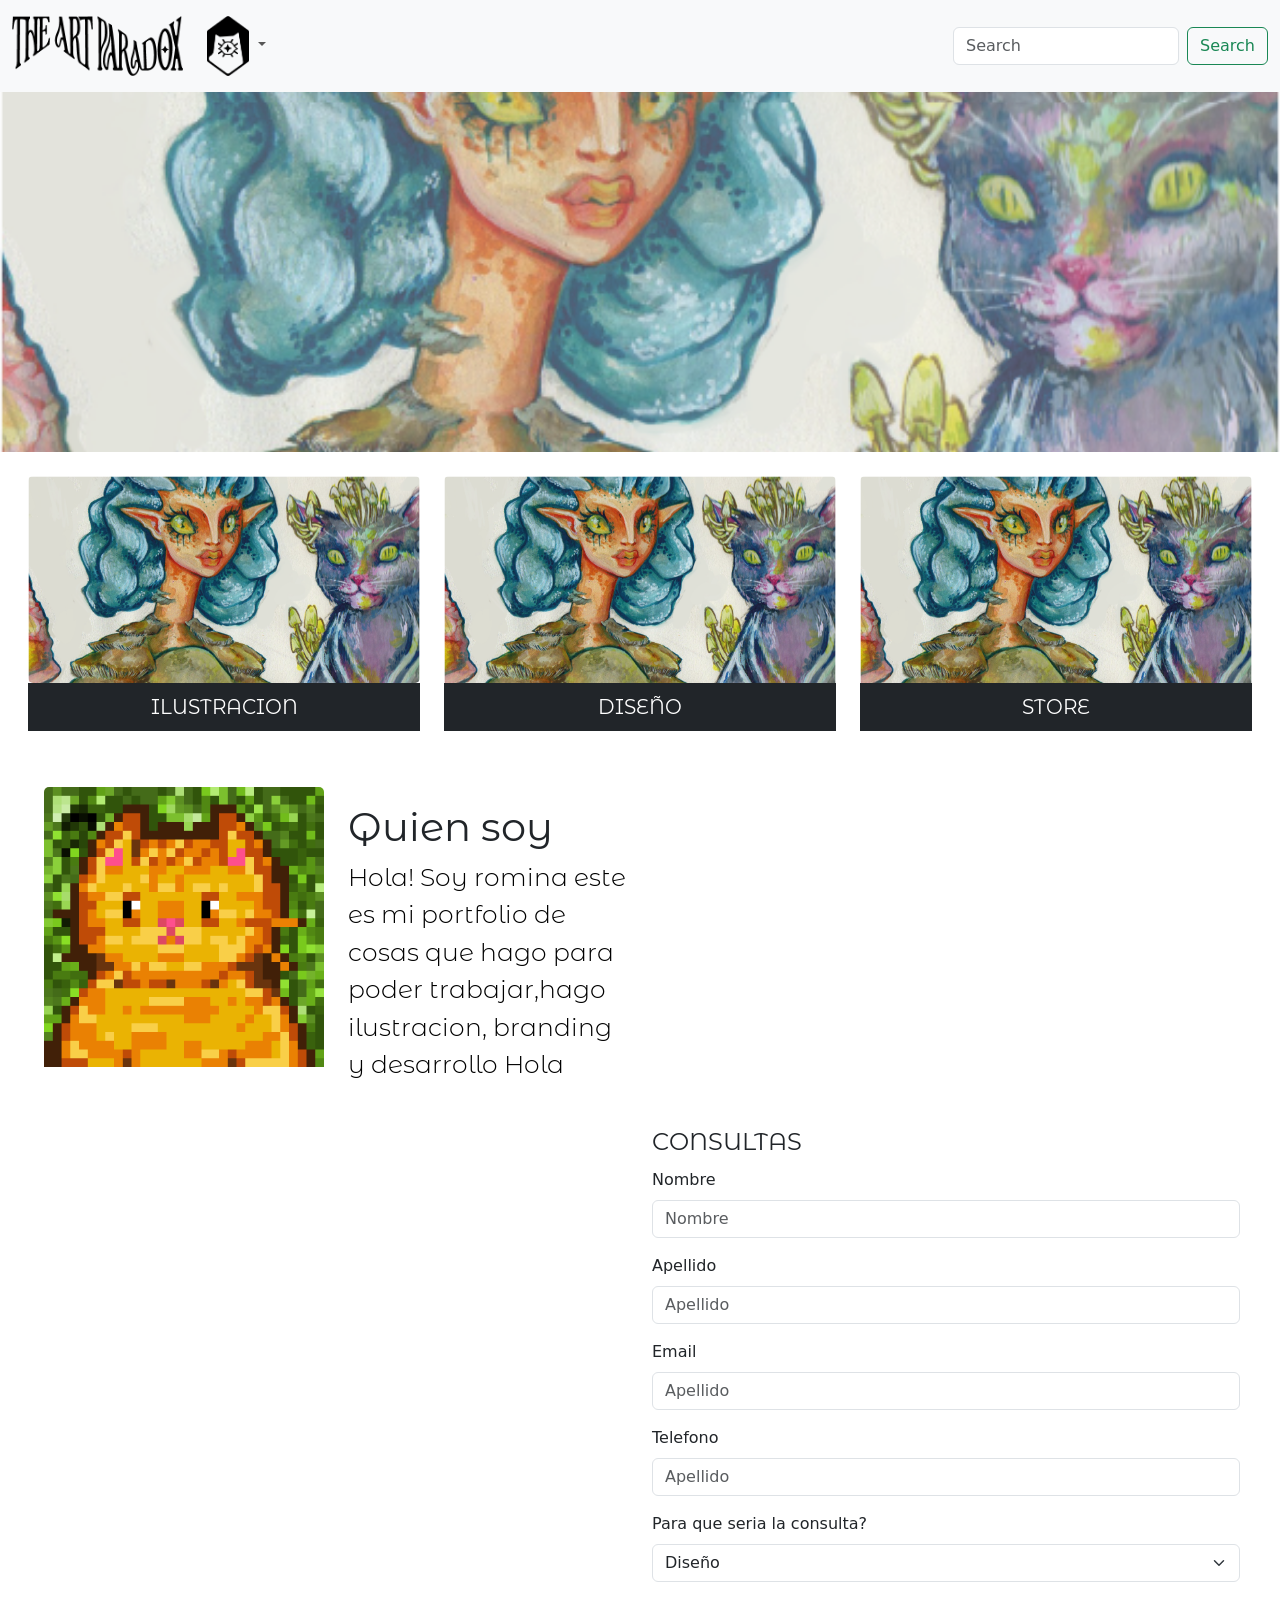
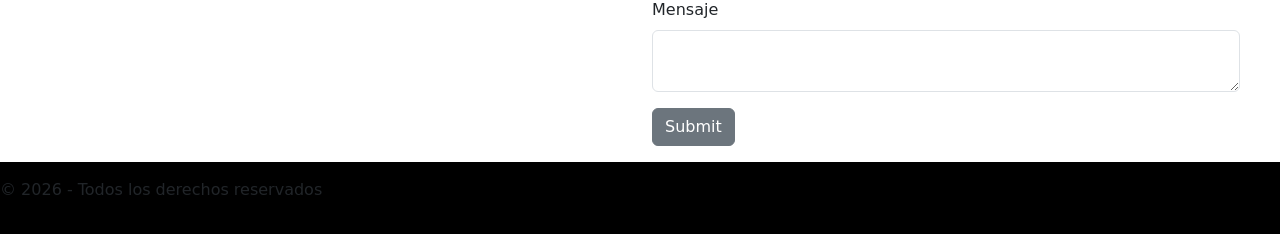
==== index.html @ 27f920c8 "proyecto icaro" ====
<!DOCTYPE html>
<html lang="en">

<head>
    <meta charset="UTF-8">
    <meta name="viewport" content="width=device-width, initial-scale=1.0">
    <title>The Art Paradox</title>
    <link href="https://cdn.jsdelivr.net/npm/bootstrap@5.3.8/dist/css/bootstrap.min.css" rel="stylesheet"
        integrity="sha384-sRIl4kxILFvY47J16cr9ZwB07vP4J8+LH7qKQnuqkuIAvNWLzeN8tE5YBujZqJLB" crossorigin="anonymous">
    <link rel="stylesheet" href="index.css">
    
</head>

<body>
    <nav class="navbar navbar-expand-lg bg-body-tertiary ">
        <div class="container-fluid ">
          <a class="navbar-brand" href="#">
          <img class=logo src="logotipo@2x.png" alt="logo"> 
          </a>
          <button class="navbar-toggler" type="button" data-bs-toggle="collapse" data-bs-target="#navbarSupportedContent" aria-controls="navbarSupportedContent" aria-expanded="false" aria-label="Toggle navigation">
            <span class="navbar-toggler-icon"></span>
          </button>
          <div class="collapse navbar-collapse" id="navbarSupportedContent">
            <ul class="navbar-nav me-auto mb-2 mb-lg-0">
             
              <li class="nav-item dropdown">
                <a class="nav-link dropdown-toggle" href="#" role="button" data-bs-toggle="dropdown" aria-expanded="false">
                 <img class="logo" src="logo@2x.png">
                </a>
                <ul class="dropdown-menu">
                  <li><a class="dropdown-item" href="#">Ilustración</a></li>
                  <li><a class="dropdown-item" href="#">Diseño</a></li>
                  <li><hr class="dropdown-divider"></li>
                  <li><a class="dropdown-item" href="#">Store</a></li>
                </ul>
              </li>
    
            </ul>
            <form class="d-flex" role="search">
              <input class="form-control me-2" type="search" placeholder="Search" aria-label="Search"/>
              <button class="btn btn-outline-success" type="submit">Search</button>
            </form>
          </div>
        </div>
      </nav>

      <header>

        
      </header>
      
<main>


<div class="banner d-flex justify-content-center align-items-center">
           
  <a href="#" class="boton btn rounded-0 btn-lg btn-light justify-content-center align-items-center opacity-25">
                       
                      </a>
                      
</div>
    

      
    
</div>
<div class="container-fluid">




   
    <div class="container-fluid pt-4 ps-3 pe-3 h-25 px-0 Mt-10">
        <div class="row d-flex ">
            
            
                <div class="col-4  d-flex justify-content-center align-items-center">
                    
                    <div class="card rounded-0 mb-4 border-0">
                    <img class="card-img" src="imagen.png" alt="Card image cap">
                   
                      <a href="#" class="btn rounded-0 btn-lg btn-dark  d-flex justify-content-center align-items-center">
                        <div class="tituloboton"> ILUSTRACION</div>
                      </a>
                    
                  </div>

                    
                      </div>
             
         


            <div class="col-4  d-flex justify-content-center align-items-center">
                 <div class="card  rounded-0 mb-4 border-0">
                    <img class="card-img-top" src="imagen.png" alt="Card image cap">
                   
                      <a href="#" class="btn rounded-0 btn-lg btn-dark  d-flex justify-content-center align-items-center">
                        <div class="tituloboton"> DISEÑO</div>
                      </a>
                    
                </div>
         
     
        </div>


        <div class="col-4  d-flex justify-content-center align-items-center">
                 <div class="card rounded-0  mb-4 border-0">
                <img class="card-img-top" src="imagen.png" alt="Card image cap">
                  <a href="#" class="btn rounded-0 btn-lg btn-dark d-flex justify-content-center align-items-center">
                    <div class="tituloboton"> STORE</div>
                  </a>

              </div>
     
 
             </div>


        </div>

   
       

<div class="container-fluid pt-4 ps-3 pe-3 h-25 px-0 Mt-10">

<div class="row">

    <div class="col-3  d-flex justify-content-center align-items-center">
        <div class="card  rounded-0 mb-4 border-0">
           <img class="card-img-top" src="New Piskel.gif" alt="Card image cap">
          
        </div>    
           
  </div>

    


        <div class="col-3 pt-4 align-items-center">
            <h1 class="tituloboton">
                 Quien soy
            </h1>
                        <p class="text">
                        Hola! Soy romina este es mi portfolio de cosas que hago para poder
                        trabajar,hago ilustracion, branding y desarrollo Hola

                    </p>
        </div>

     
        <div class="col 6">
            <h1>
                    
            </h1>

        </div>

        

</div>

</div>


<div class="container-fluid">
    <div class="row">


        
        <div class="col-6">
            <h1>
                    
            </h1>
    
        </div>

    <div class="col-6 pt-4 justify-content-end">
   
        <form>
        <fieldset>
          <legend class="tituloboton"> CONSULTAS</legend>
          <div class="mb-3">
            <label for="TextInput" class="form-label">Nombre</label>
            <input type="text" id="TextInput" class="form-control" placeholder="Nombre">
          </div>
          <div class="mb-3">


        <div class="mb-3">
                <label for="TextInput" class="form-label">Apellido</label>
                <input type="text" id="TextInput" class="form-control" placeholder="Apellido">
              </div>

        <div class="mb-3">
                <label for="TextInput" class="form-label">Email</label>
                <input type="text" id="TextInput" class="form-control" placeholder="Apellido">
              </div>

        <div class="mb-3">
                <label for="TextInput" class="form-label">Telefono</label>
                <input type="text" id="TextInput" class="form-control" placeholder="Apellido">
              </div>
        
   
     <div class="mb-3">
          <label for="Select" class="form-label">Para que seria la consulta?</label>
         <select id="Select" class="form-select">
              <option>Diseño</option>
              <option>Ilustración</option>
              <option>Store</option>
            </select>
          </div>
          <div class="mb-3">
            <label for="TextInput" class="form-label">Mensaje</label>
            <div class="input-group">
                <textarea class="form-control" aria-label="With textarea"></textarea>
              </div>
          </div>
          <button type="submit" class="btn btn-secondary">Submit</button>
        </fieldset>
      </form>
    </div>

</div>
</div>




    </main>
    
    
    <footer class="bg-dark py-3 col-12">
        <p class="">  © 2026 - Todos los derechos reservados</p>
    
    </footer>
    <!--los scripts siempre se colocan al final de la pagina
    por que si algo falla impide que no se trabe la pagina-->
    <script src="https://cdn.jsdelivr.net/npm/bootstrap@5.3.8/dist/js/bootstrap.bundle.min.js" integrity="sha384-FKyoEForCGlyvwx9Hj09JcYn3nv7wiPVlz7YYwJrWVcXK/BmnVDxM+D2scQbITxI" crossorigin="anonymous"></script>
    <script src="index.js" ></script>
</body>
    
    
    </html>
---- index.css ----
@import url('https://fonts.googleapis.com/css2?family=Montserrat+Alternates:ital,wght@0,100;0,200;0,300;0,400;0,500;0,600;0,700;0,800;0,900;1,100;1,200;1,300;1,400;1,500;1,600;1,700;1,800;1,900&display=swap');




.boton{
    background-size: cover;
    background-repeat: no-repeat;
    height: 40vh;
    width: 100%;
    z-index: 3; 
}




.banner{
    background-image: url(imagen.png);
    background-position: center;
    background-size: cover;
    background-repeat: no-repeat;
    height: 40vh;
    width: 100%;
    z-index: 0;
}
.bg-dark{
	background-color: #000000
	!important;
}

.tituloboton{
        font-family: "Montserrat Alternates", sans-serif;
        font-weight: 400;
        font-style: normal;
        z-index: 1;
        !important
}

.text{
    color: var(--Titulares, #000000);
    font-family: "Montserrat Alternates", sans-serif;
    font-weight: 300;
    font-style: normal;
    font-size: 25px
    !important
    }
   

    .imgtr{
        padding-top: 100px;
        padding-bottom: 100px;
        }
        

.logo{
    height: 60px;
}


.container{
    padding-top: 100px;
        padding-bottom: 100px;
}


.bg-warning{
    background-image: url(Recurso.png);
    background-size: cover;
}


/*ANIMACION DE PARTE DE ARRIBA*/
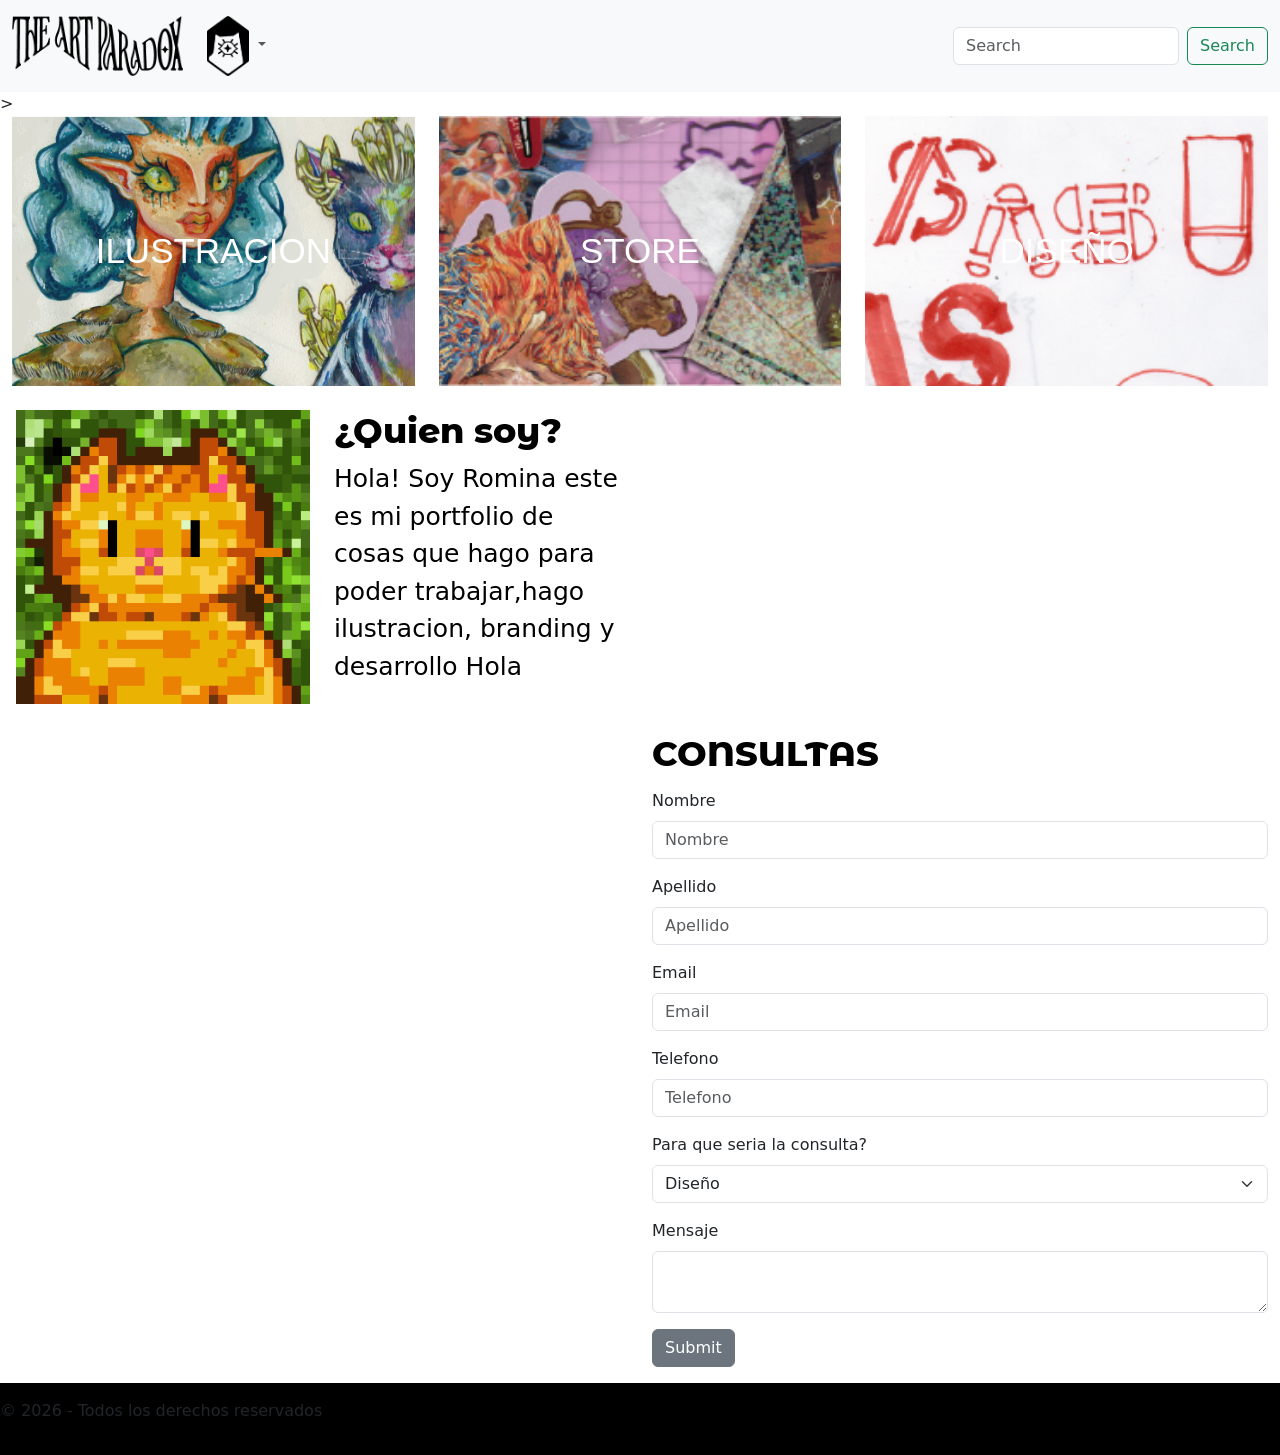
==== commit dd5a1371: "cambios en el archivo cambios en los media quaries" ====
--- a/index.html
+++ b/index.html
@@ -29,9 +29,12 @@
                 </a>
                 <ul class="dropdown-menu">
                   <li><a class="dropdown-item" href="#">Ilustración</a></li>
+                   <li><hr class="dropdown-divider"></li>
                   <li><a class="dropdown-item" href="#">Diseño</a></li>
-                  <li><hr class="dropdown-divider"></li>
+                    <li><hr class="dropdown-divider"></li>
                   <li><a class="dropdown-item" href="#">Store</a></li>
+                    <li><hr class="dropdown-divider"></li>
+                  <li><a class="dropdown-item" href="contacto.html" >Contacto</a></li>
                 </ul>
               </li>
     
@@ -52,38 +55,28 @@
 <main>
 
 
-<div class="banner d-flex justify-content-center align-items-center">
-           
-  <a href="#" class="boton btn rounded-0 btn-lg btn-light justify-content-center align-items-center opacity-25">
-                       
-                      </a>
-                      
-</div>
+
     
 
       
     
-</div>
-<div class="container-fluid">
-
-
-
-
-   
-    <div class="container-fluid pt-4 ps-3 pe-3 h-25 px-0 Mt-10">
+>
+
+
+
+
+   
+    <div class="container-fluid  Mt-10">
         <div class="row d-flex ">
             
             
-                <div class="col-4  d-flex justify-content-center align-items-center">
-                    
-                    <div class="card rounded-0 mb-4 border-0">
-                    <img class="card-img" src="imagen.png" alt="Card image cap">
-                   
-                      <a href="#" class="btn rounded-0 btn-lg btn-dark  d-flex justify-content-center align-items-center">
-                        <div class="tituloboton"> ILUSTRACION</div>
+                <div class="col-md-4   justify-content-center align-items-center">
+                    
+                   <div class="banner d-flex justify-content-center align-items-center">   
+  <a href="contenido.html" class="tituloboton2 btn rounded-0 btn-lg  d-flex justify-content-center align-items-center">
+                   ILUSTRACION
                       </a>
-                    
-                  </div>
+</div>
 
                     
                       </div>
@@ -91,28 +84,28 @@
          
 
 
-            <div class="col-4  d-flex justify-content-center align-items-center">
-                 <div class="card  rounded-0 mb-4 border-0">
-                    <img class="card-img-top" src="imagen.png" alt="Card image cap">
-                   
-                      <a href="#" class="btn rounded-0 btn-lg btn-dark  d-flex justify-content-center align-items-center">
-                        <div class="tituloboton"> DISEÑO</div>
+              <div class="col-md-4   justify-content-center align-items-center">
+                    
+                   <div class="banner2 d-flex justify-content-center align-items-center">   
+  <a href="contenido.html" class="tituloboton2 btn rounded-0 btn-lg  d-flex justify-content-center align-items-center">
+                   STORE
                       </a>
-                    
-                </div>
-         
-     
-        </div>
-
-
-        <div class="col-4  d-flex justify-content-center align-items-center">
-                 <div class="card rounded-0  mb-4 border-0">
-                <img class="card-img-top" src="imagen.png" alt="Card image cap">
-                  <a href="#" class="btn rounded-0 btn-lg btn-dark d-flex justify-content-center align-items-center">
-                    <div class="tituloboton"> STORE</div>
-                  </a>
-
-              </div>
+</div>
+
+                    
+                      </div>
+
+
+          <div class="col-md-4  justify-content-center align-items-center">
+                    
+                   <div class="banner3 d-flex justify-content-center align-items-center">   
+  <a href="contenido.html" class="tituloboton2 btn rounded-0 btn-lg  d-flex justify-content-center align-items-center">
+                   DISEÑO
+                      </a>
+</div>
+
+                    
+                      </div>
      
  
              </div>
@@ -127,33 +120,29 @@
 
 <div class="row">
 
-    <div class="col-3  d-flex justify-content-center align-items-center">
-        <div class="card  rounded-0 mb-4 border-0">
-           <img class="card-img-top" src="New Piskel.gif" alt="Card image cap">
-          
+    <div class="col-md-3   justify-content-center align-items-center  d-flex justify-content-center border-5 align-items-center">
+           <img class="card-img-top" src="New Piskel.gif">
         </div>    
            
-  </div>
-
-    
-
-
-        <div class="col-3 pt-4 align-items-center">
-            <h1 class="tituloboton">
-                 Quien soy
+  
+
+    
+
+
+        <div class="col-md-3   justify-content-center align-items-center pt-6 align-items-center">
+            <h1 class="titulos">
+                 ¿Quien soy?
             </h1>
                         <p class="text">
-                        Hola! Soy romina este es mi portfolio de cosas que hago para poder
+                        Hola! Soy Romina este es mi portfolio de cosas que hago para poder
                         trabajar,hago ilustracion, branding y desarrollo Hola
 
                     </p>
         </div>
 
      
-        <div class="col 6">
-            <h1>
-                    
-            </h1>
+        <div class="col-md-6">
+        <side>
 
         </div>
 
@@ -169,18 +158,18 @@
 
 
         
-        <div class="col-6">
+        <div class="col-md-6">
             <h1>
-                    
+                 <section class="gordito"></section>   
             </h1>
     
         </div>
 
-    <div class="col-6 pt-4 justify-content-end">
+    <div class="col-md-6 pt-4 justify-content-end">
    
         <form>
         <fieldset>
-          <legend class="tituloboton"> CONSULTAS</legend>
+          <legend class="titulos"> CONSULTAS</legend>
           <div class="mb-3">
             <label for="TextInput" class="form-label">Nombre</label>
             <input type="text" id="TextInput" class="form-control" placeholder="Nombre">
@@ -195,12 +184,12 @@
 
         <div class="mb-3">
                 <label for="TextInput" class="form-label">Email</label>
-                <input type="text" id="TextInput" class="form-control" placeholder="Apellido">
+                <input type="text" id="TextInput" class="form-control" placeholder="Email">
               </div>
 
         <div class="mb-3">
                 <label for="TextInput" class="form-label">Telefono</label>
-                <input type="text" id="TextInput" class="form-control" placeholder="Apellido">
+                <input type="text" id="TextInput" class="form-control" placeholder="Telefono">
               </div>
         
    
@@ -232,7 +221,7 @@
     </main>
     
     
-    <footer class="bg-dark py-3 col-12">
+    <footer class="bg-dark py-3 col-md-12 align-items-center">
         <p class="">  © 2026 - Todos los derechos reservados</p>
     
     </footer>
--- a/index.css
+++ b/index.css
@@ -2,43 +2,87 @@
 
 
 
-
-.boton{
-    background-size: cover;
-    background-repeat: no-repeat;
-    height: 40vh;
-    width: 100%;
-    z-index: 3; 
+/*bannerdearriba*/
+.banner {
+  transition: box-shadow 0.3s ease-in-out; /* Smooth transition */
 }
 
-
-
+.banner:hover {
+  box-shadow: 0 4px 8px rgb(51, 3, 182); /* Shadow effect on hover */
+}
 
 .banner{
     background-image: url(imagen.png);
     background-position: center;
     background-size: cover;
     background-repeat: no-repeat;
-    height: 40vh;
+    height: 30vh;
     width: 100%;
     z-index: 0;
 }
+
+.banner2 {
+  transition: box-shadow 0.3s ease-in-out; /* Smooth transition */
+}
+
+.banner2:hover {
+  box-shadow:  0 4px 8px rgb(51, 3, 182); /* Shadow effect on hover */
+}
+.banner2{
+    background-image: url(IMAGEN2.png);
+    background-position: center;
+    background-size: cover;
+    background-repeat: no-repeat;
+    height: 30vh;
+    width: 100%;
+    z-index: 0;
+}
+
+.banner3 {
+  transition: box-shadow 0.3s ease-in-out; /* Smooth transition */
+}
+
+.banner3:hover {
+  box-shadow:  0 4px 8px rgb(51, 3, 182); /* Shadow effect on hover */
+}
+.banner3{
+    background-image: url(Imagen3.png);
+    background-position: center;
+    background-size: cover;
+    background-repeat: no-repeat;
+    height: 30vh;
+    width: 100%;
+    z-index: 0;
+}
+
+/*bannerdearriba*/
+
+
+/*partes oscuras de la pagina*/
 .bg-dark{
 	background-color: #000000
 	!important;
 }
 
-.tituloboton{
+/*tipografias*/
+.titulos{
         font-family: "Montserrat Alternates", sans-serif;
-        font-weight: 400;
+        font-weight: 800;
+        color:rgb(0, 0, 0);
         font-style: normal;
-        z-index: 1;
-        !important
+        font-size: 35px;
+}
+
+.tituloboton2{
+        color: #ffffff;
+    font-family: "Montserrat Alternates", sans-serif;
+    font-weight: 500;
+    font-style: normal;
+    font-size: 35px;
 }
 
 .text{
     color: var(--Titulares, #000000);
-    font-family: "Montserrat Alternates", sans-serif;
     font-weight: 300;
     font-style: normal;
     font-size: 25px
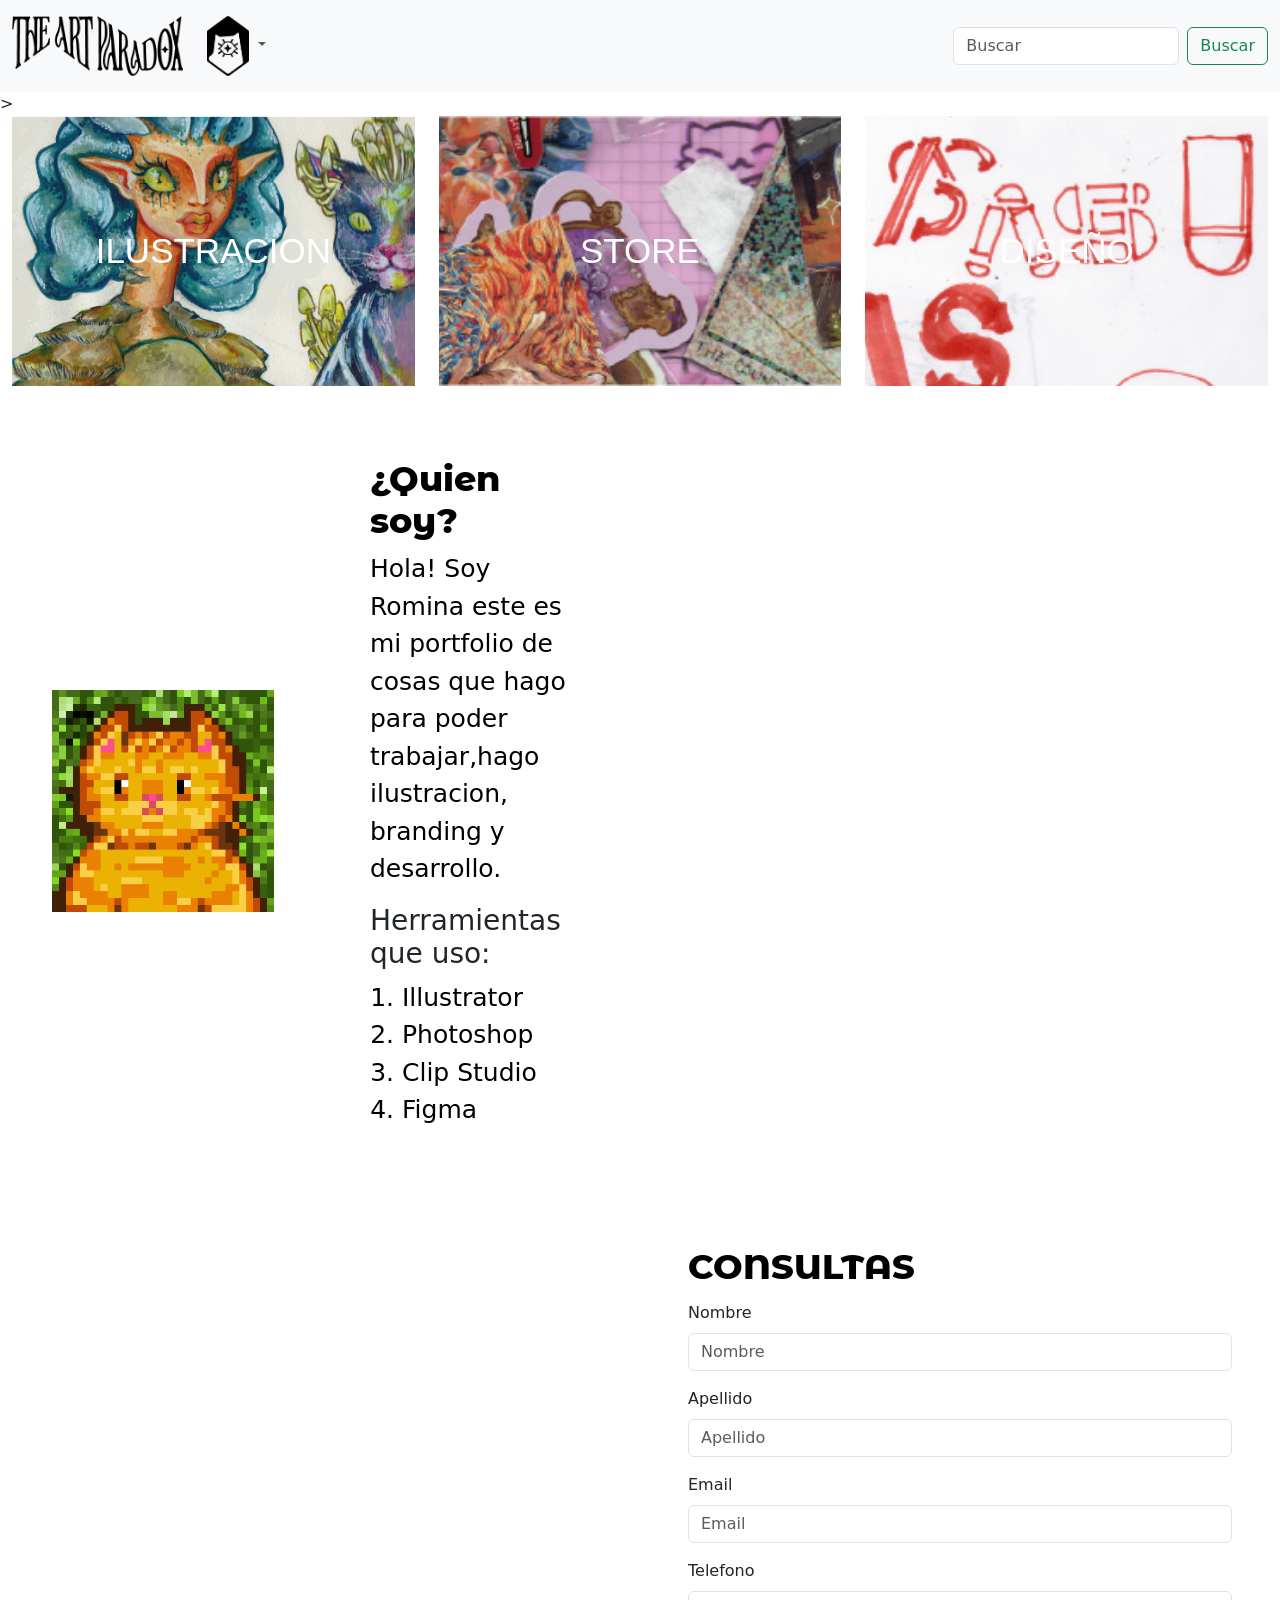
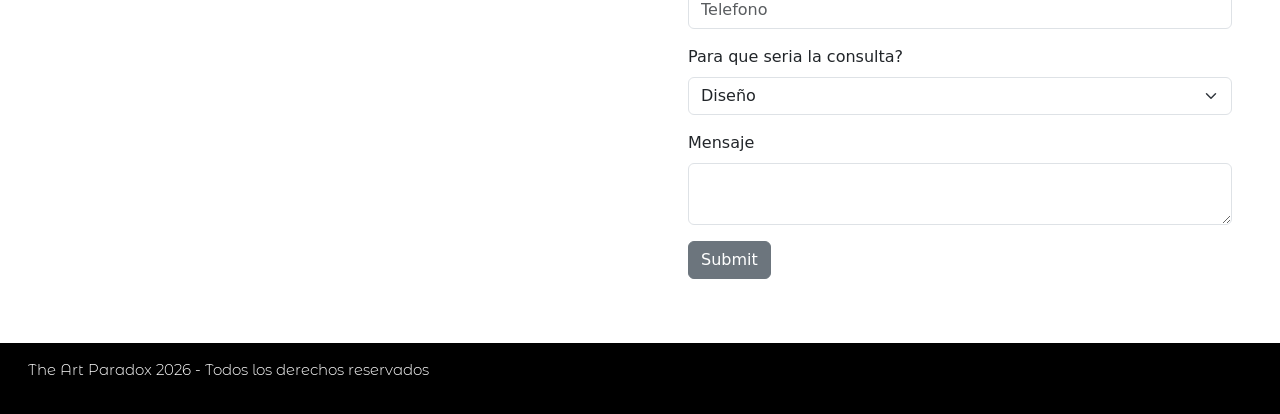
==== commit bd47c2c0: "cambios" ====
--- a/index.html
+++ b/index.html
@@ -12,7 +12,7 @@
 </head>
 
 <body>
-    <nav class="navbar navbar-expand-lg bg-body-tertiary ">
+  <nav class="navbar navbar-expand-lg bg-body-tertiary ">
         <div class="container-fluid ">
           <a class="navbar-brand" href="#">
           <img class=logo src="logotipo@2x.png" alt="logo"> 
@@ -28,20 +28,15 @@
                  <img class="logo" src="logo@2x.png">
                 </a>
                 <ul class="dropdown-menu">
-                  <li><a class="dropdown-item" href="#">Ilustración</a></li>
-                   <li><hr class="dropdown-divider"></li>
-                  <li><a class="dropdown-item" href="#">Diseño</a></li>
-                    <li><hr class="dropdown-divider"></li>
-                  <li><a class="dropdown-item" href="#">Store</a></li>
-                    <li><hr class="dropdown-divider"></li>
-                  <li><a class="dropdown-item" href="contacto.html" >Contacto</a></li>
+                
+                  <li><a class="dropdown-item" href="contacto.html">Contacto</a></li>
                 </ul>
               </li>
     
             </ul>
             <form class="d-flex" role="search">
-              <input class="form-control me-2" type="search" placeholder="Search" aria-label="Search"/>
-              <button class="btn btn-outline-success" type="submit">Search</button>
+              <input class="form-control me-2" type="search" placeholder="Buscar" aria-label="Search"/>
+              <button class="btn btn-outline-success" type="submit">Buscar</button>
             </form>
           </div>
         </div>
@@ -120,7 +115,7 @@
 
 <div class="row">
 
-    <div class="col-md-3   justify-content-center align-items-center  d-flex justify-content-center border-5 align-items-center">
+    <div class="col-md-3  p-5 justify-content-center align-items-center  d-flex justify-content-center border-5 align-items-center">
            <img class="card-img-top" src="New Piskel.gif">
         </div>    
            
@@ -129,15 +124,23 @@
     
 
 
-        <div class="col-md-3   justify-content-center align-items-center pt-6 align-items-center">
+        <div class="col-md-3  p-5  justify-content-center align-items-center pt-6 align-items-center">
             <h1 class="titulos">
                  ¿Quien soy?
             </h1>
                         <p class="text">
                         Hola! Soy Romina este es mi portfolio de cosas que hago para poder
-                        trabajar,hago ilustracion, branding y desarrollo Hola
-
+                        trabajar,hago ilustracion, branding y desarrollo.
                     </p>
+                  <h3>
+                    Herramientas que uso:
+                  </h3>
+                  <ol class="text">
+  <li>Illustrator</li>
+  <li>Photoshop</li>
+  <li>Clip Studio</li>
+  <li>Figma</li>
+</ol>
         </div>
 
      
@@ -159,13 +162,10 @@
 
         
         <div class="col-md-6">
-            <h1>
-                 <section class="gordito"></section>   
-            </h1>
-    
-        </div>
-
-    <div class="col-md-6 pt-4 justify-content-end">
+            
+        </div>
+
+    <div class="col-md-6 p-5 justify-content-end">
    
         <form>
         <fieldset>
@@ -221,9 +221,10 @@
     </main>
     
     
-    <footer class="bg-dark py-3 col-md-12 align-items-center">
-        <p class="">  © 2026 - Todos los derechos reservados</p>
-    
+    <footer class="bg-dark p-3 col-md-12 ">
+      <div class="container-fluid align-items-center justify-content-center">
+        <p class="textofooter justify-content-center">  The Art Paradox 2026 - Todos los derechos reservados</p>
+    </div>
     </footer>
     <!--los scripts siempre se colocan al final de la pagina
     por que si algo falla impide que no se trabe la pagina-->
--- a/index.css
+++ b/index.css
@@ -65,6 +65,15 @@
 }
 
 /*tipografias*/
+
+.textofooter{
+        font-family: "Montserrat Alternates", sans-serif;
+        font-weight: 300;
+        color:rgb(255, 255, 255);
+        font-style: normal;
+        font-size: 15px;
+}
+
 .titulos{
         font-family: "Montserrat Alternates", sans-serif;
         font-weight: 800;
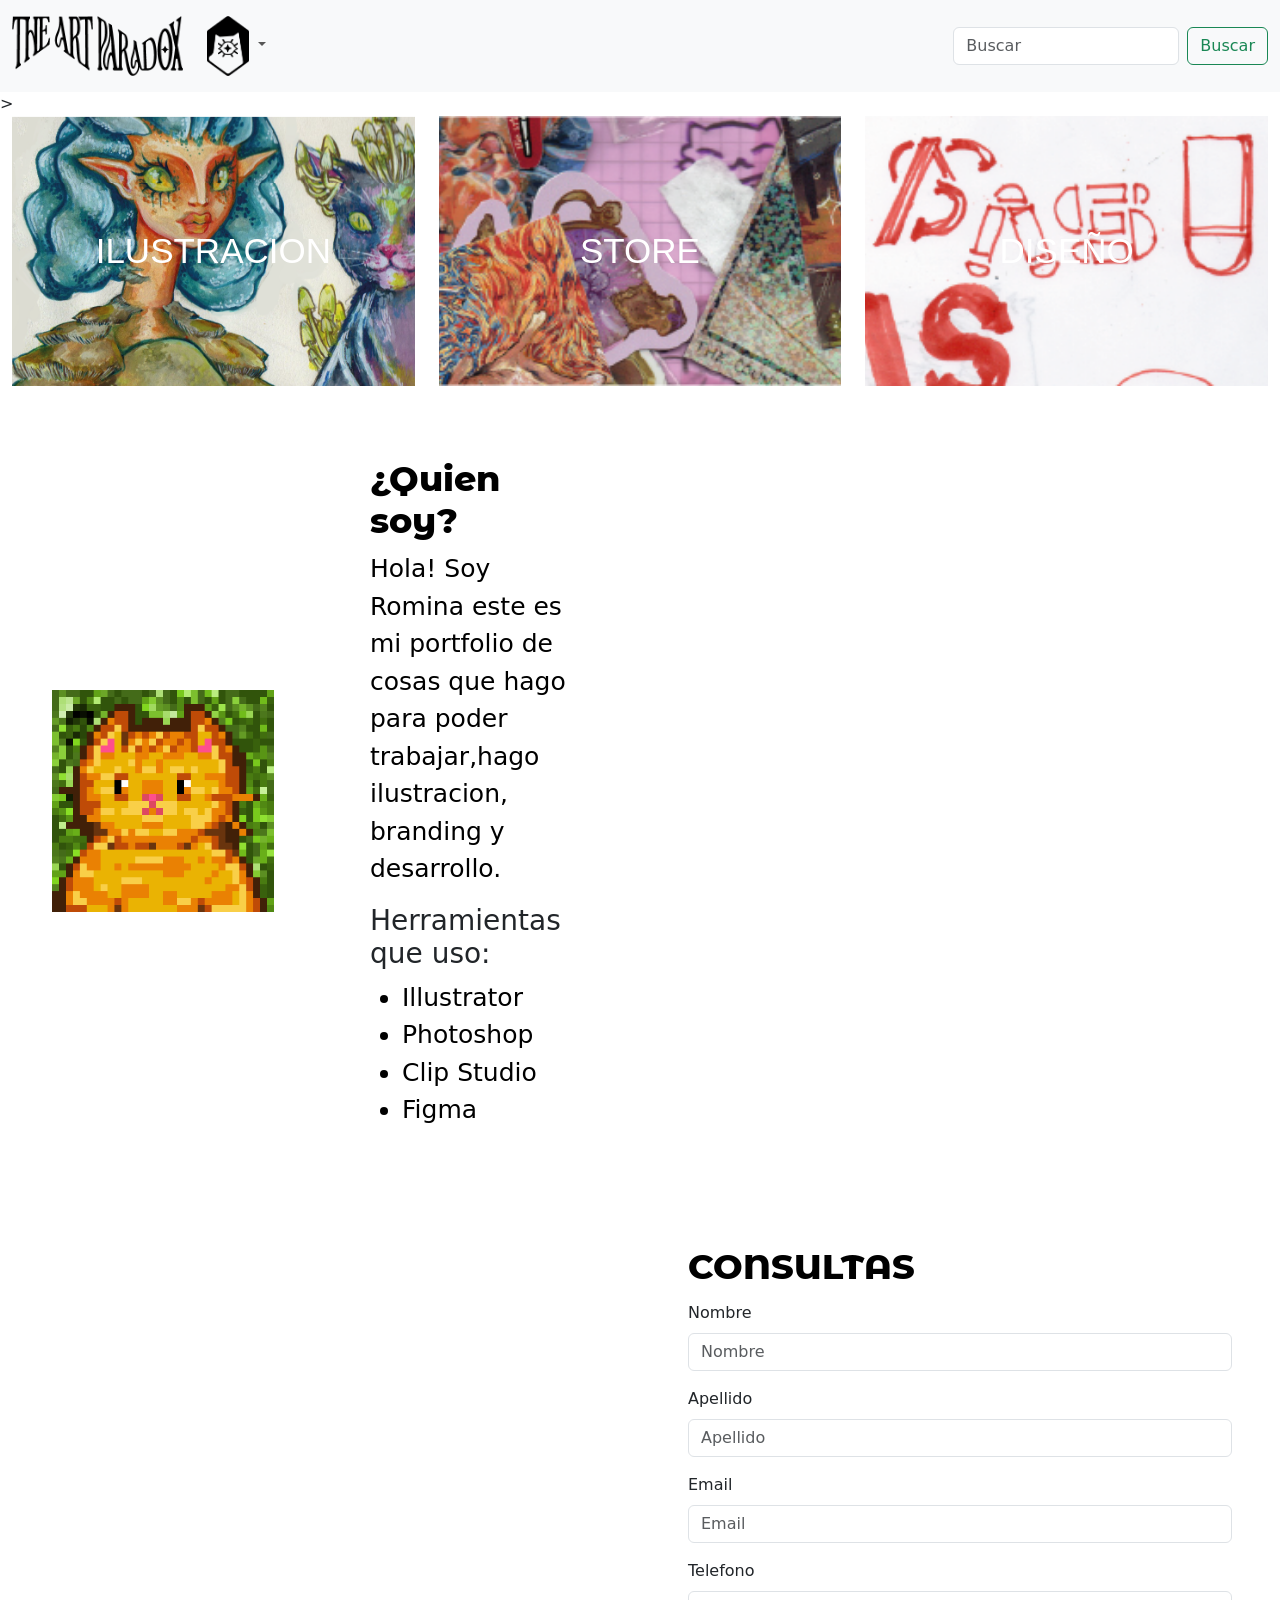
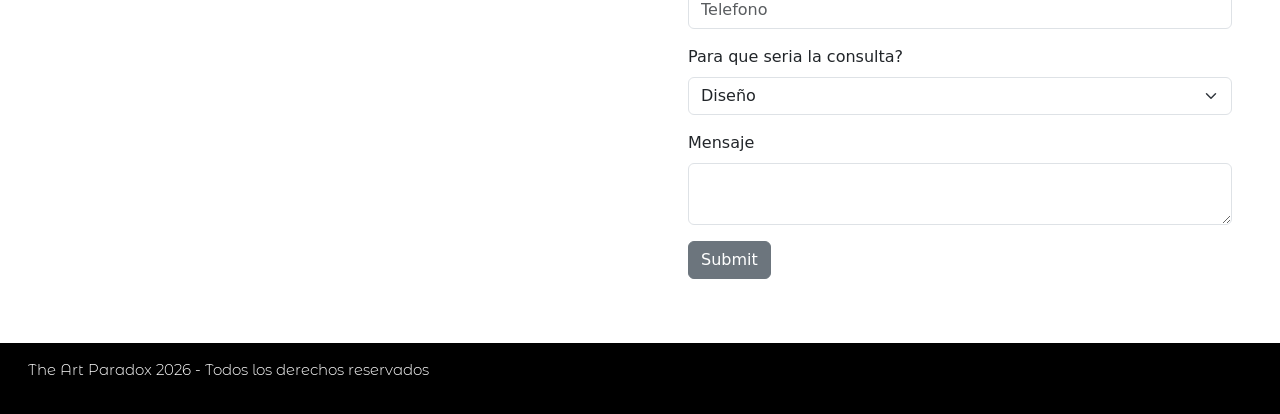
==== commit d875e515: "mas cambios" ====
--- a/index.html
+++ b/index.html
@@ -135,12 +135,12 @@
                   <h3>
                     Herramientas que uso:
                   </h3>
-                  <ol class="text">
+                  <ul class="text">
   <li>Illustrator</li>
   <li>Photoshop</li>
   <li>Clip Studio</li>
   <li>Figma</li>
-</ol>
+                  </ul>
         </div>
 
      
